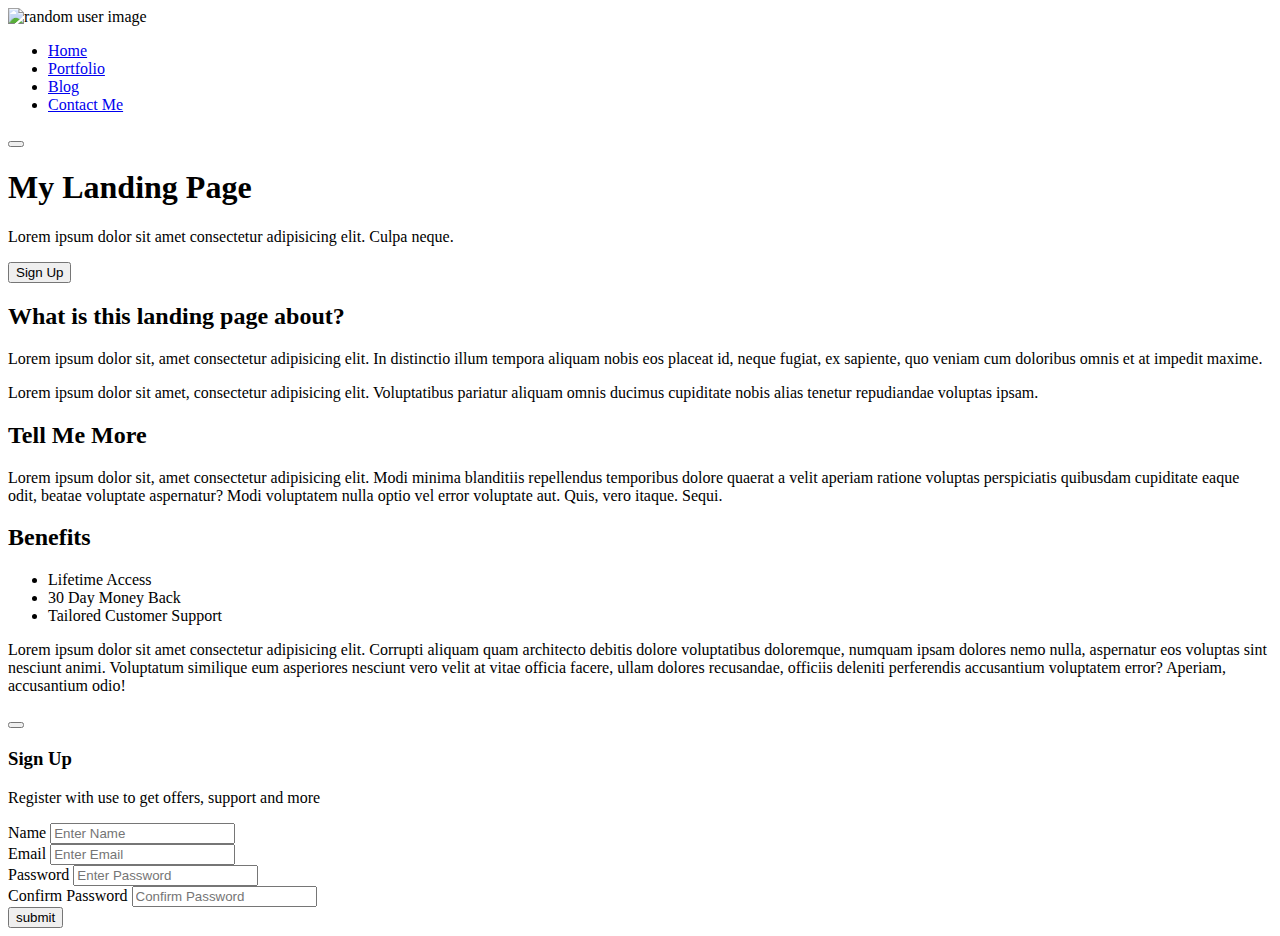
==== landing-page/index.html @ e497d408 "html" ====
<!DOCTYPE html>
<html lang="en">
  <head>
    <meta charset="UTF-8" />
    <meta name="viewport" content="width=device-width, initial-scale=1.0" />
    <meta http-equiv="X-UA-Compatible" content="ie=edge" />
    <link
      rel="stylesheet"
      href="https://cdnjs.cloudflare.com/ajax/libs/font-awesome/5.11.2/css/all.min.css"
      integrity="sha256-+N4/V/SbAFiW1MPBCXnfnP9QSN3+Keu+NlB+0ev/YKQ="
      crossorigin="anonymous"
    />
    <link rel="stylesheet" href="style.css" />
    <title>Landing Page</title>
  </head>
  <body>
    <nav>
      <div class="logo">
        <img
          src="https://randomuser.me/api/portraits/men/76.jpg"
          alt="random user image"
        />
      </div>
      <ul>
        <li><a href="#">Home</a></li>
        <li><a href="#">Portfolio</a></li>
        <li><a href="#">Blog</a></li>
        <li><a href="#">Contact Me</a></li>
      </ul>
    </nav>
    <header>
      <button id="toggle" class="toggle">
        <i class="fa fa-bars fa-2x"></i>
      </button>
      <h1>My Landing Page</h1>
      <p>
        Lorem ipsum dolor sit amet consectetur adipisicing elit. Culpa neque.
      </p>
      <button class="cta-btn" id="open">Sign Up</button>
    </header>
    <div class="container">
      <h2>What is this landing page about?</h2>
      <p>
        Lorem ipsum dolor sit, amet consectetur adipisicing elit. In distinctio
        illum tempora aliquam nobis eos placeat id, neque fugiat, ex sapiente,
        quo veniam cum doloribus omnis et at impedit maxime.
      </p>
      <p>
        Lorem ipsum dolor sit amet, consectetur adipisicing elit. Voluptatibus
        pariatur aliquam omnis ducimus cupiditate nobis alias tenetur
        repudiandae voluptas ipsam.
      </p>

      <h2>Tell Me More</h2>
      <p>
        Lorem ipsum dolor sit, amet consectetur adipisicing elit. Modi minima
        blanditiis repellendus temporibus dolore quaerat a velit aperiam ratione
        voluptas perspiciatis quibusdam cupiditate eaque odit, beatae voluptate
        aspernatur? Modi voluptatem nulla optio vel error voluptate aut. Quis,
        vero itaque. Sequi.
      </p>
      <h2>Benefits</h2>
      <ul>
        <li>Lifetime Access</li>
        <li>30 Day Money Back</li>
        <li>Tailored Customer Support</li>
      </ul>
      <p>
        Lorem ipsum dolor sit amet consectetur adipisicing elit. Corrupti
        aliquam quam architecto debitis dolore voluptatibus doloremque, numquam
        ipsam dolores nemo nulla, aspernatur eos voluptas sint nesciunt animi.
        Voluptatum similique eum asperiores nesciunt vero velit at vitae officia
        facere, ullam dolores recusandae, officiis deleniti perferendis
        accusantium voluptatem error? Aperiam, accusantium odio!
      </p>
    </div>
    <div class="modal-container" id="modal">
      <div class="modal">
        <button class="close-btn" id="close">
          <i class="fa fa-times"></i>
        </button>
        <div class="modal-header">
          <h3>Sign Up</h3>
        </div>
        <div class="modal-content">
          <p>Register with use to get offers, support and more</p>
          <form class="modal-form">
            <div>
              <label for="name">Name</label>
              <input type="text" id="name" placeholder="Enter Name" />
            </div>

            <div>
              <label for="email">Email</label>
              <input type="email" id="email" placeholder="Enter Email" />
            </div>

            <div>
              <label for="password">Password</label>
              <input
                type="password"
                id="password"
                placeholder="Enter Password"
              />
            </div>

            <div>
              <label for="password2">Confirm Password</label>
              <input
                type="password"
                id="password2"
                placeholder="Confirm Password"
              />
            </div>
            <input type="submit" value="submit" class="submit-btn" />
          </form>
        </div>
      </div>
    </div>
    <script src="script.js"></script>
  </body>
</html>
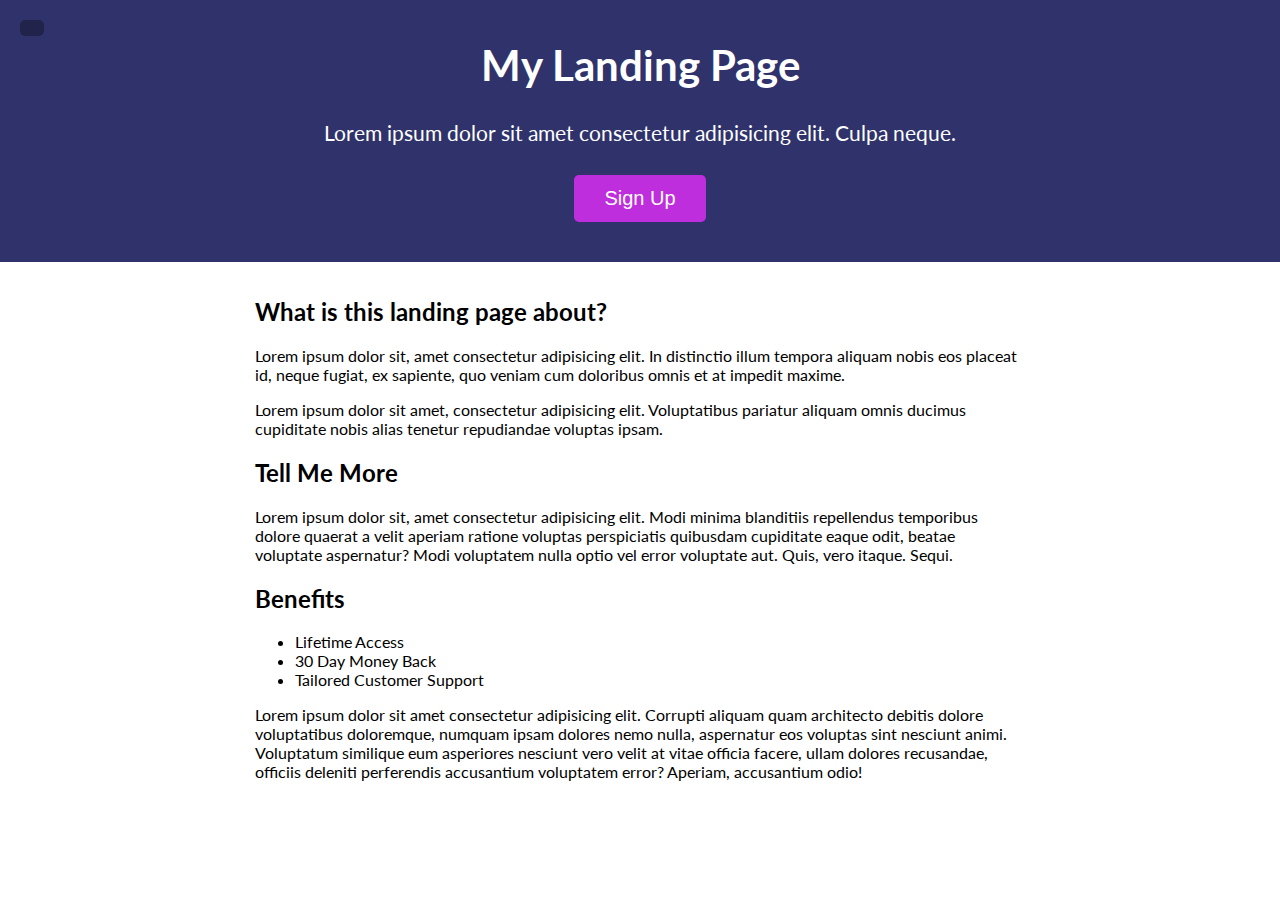
==== commit 13065910: "css" ====
--- a/landing-page/index.html
+++ b/landing-page/index.html
@@ -87,12 +87,22 @@
           <form class="modal-form">
             <div>
               <label for="name">Name</label>
-              <input type="text" id="name" placeholder="Enter Name" />
+              <input
+                type="text"
+                id="name"
+                class="form-input"
+                placeholder="Enter Name"
+              />
             </div>
 
             <div>
               <label for="email">Email</label>
-              <input type="email" id="email" placeholder="Enter Email" />
+              <input
+                type="email"
+                id="email"
+                class="form-input"
+                placeholder="Enter Email"
+              />
             </div>
 
             <div>
@@ -100,6 +110,7 @@
               <input
                 type="password"
                 id="password"
+                class="form-input"
                 placeholder="Enter Password"
               />
             </div>
@@ -109,6 +120,7 @@
               <input
                 type="password"
                 id="password2"
+                class="form-input"
                 placeholder="Confirm Password"
               />
             </div>
--- a/landing-page/style.css
+++ b/landing-page/style.css
@@ -0,0 +1,175 @@
+@import url('https://fonts.googleapis.com/css?family=Lato&display=swap');
+
+:root {
+  --modal-duration: 1s;
+  --primary-color: #30336b;
+  --secondary-color: #be2edd;
+}
+
+* {
+  box-sizing: border-box;
+}
+
+body {
+  font-family: 'Lato', sans-serif;
+  margin: 0;
+}
+
+nav {
+  background-color: var(--primary-color);
+  border-right: 2px solid rgba(200, 200, 200, 0.1);
+  color: #fff;
+  position: fixed;
+  top: 0;
+  left: 0;
+  width: 200px;
+  height: 100vh;
+  z-index: 100;
+  transform: translateX(-100%);
+}
+
+nav .logo {
+  padding: 30px 0;
+  text-align: center;
+}
+
+nav .logo img {
+  height: 75px;
+  width: 75px;
+  border-radius: 50%;
+}
+
+nav ul {
+  padding: 0;
+  list-style-type: none;
+  margin: 0;
+}
+
+nav ul li {
+  border-bottom: 2px solid rgba(200, 200, 200, 0.1);
+  padding: 20px;
+}
+
+nav ul li:first-of-type {
+  border-top: 2px solid rgba(200, 200, 200, 0.1);
+}
+
+nav ul li a {
+  color: #fff;
+  text-decoration: none;
+}
+
+nav ul li a:hover {
+  text-decoration: underline;
+}
+
+header {
+  background-color: var(--primary-color);
+  color: white;
+  font-size: 130%;
+  position: relative;
+  padding: 40px 15px;
+  text-align: center;
+}
+
+header h1 {
+  margin: 0;
+}
+
+header p {
+  margin: 30px 0;
+}
+
+button,
+input[type='submit'] {
+  background-color: var(--secondary-color);
+  border: 0;
+  border-radius: 5px;
+  color: #fff;
+  cursor: pointer;
+  padding: 8px 12px;
+}
+
+button:focus {
+  outline: none;
+}
+
+.toggle {
+  background-color: rgba(0, 0, 0, 0.3);
+  position: absolute;
+  top: 20px;
+  left: 20px;
+}
+
+.cta-btn {
+  padding: 12px 30px;
+  font-size: 20px;
+}
+
+.container {
+  padding: 15px;
+  margin: 0 auto;
+  max-width: 100%;
+  width: 800px;
+}
+
+.modal-container {
+  background-color: rgba(0, 0, 0, 0.6);
+  display: none;
+  position: fixed;
+  top: 0;
+  left: 0;
+  right: 0;
+  bottom: 0;
+}
+
+.modal {
+  background-color: white;
+  border-radius: 5px;
+  box-shadow: 0 0 10px rgba(0, 0, 0, 0.3);
+  position: absolute;
+  overflow: hidden;
+  top: 50%;
+  left: 50%;
+  transform: translate(-50%, -50%);
+  max-width: 100%;
+  width: 400px;
+}
+
+.modal-header {
+  background: var(--primary-color);
+  color: #fff;
+  padding: 15px;
+}
+
+.modal-header h3 {
+  margin: 0;
+  border-bottom: 1px solid #333;
+}
+
+.modal-content {
+  padding: 20px;
+}
+
+.modal-form div {
+  margin: 15px 0;
+}
+
+.modal-form label {
+  display: block;
+  margin-bottom: 5px;
+}
+
+.modal-form .form-input {
+  padding: 8px;
+  width: 100%;
+}
+
+.close-btn {
+  background: transparent;
+  font-size: 25px;
+  position: absolute;
+  top: 0;
+  right: 0;
+  cursor: pointer;
+}
